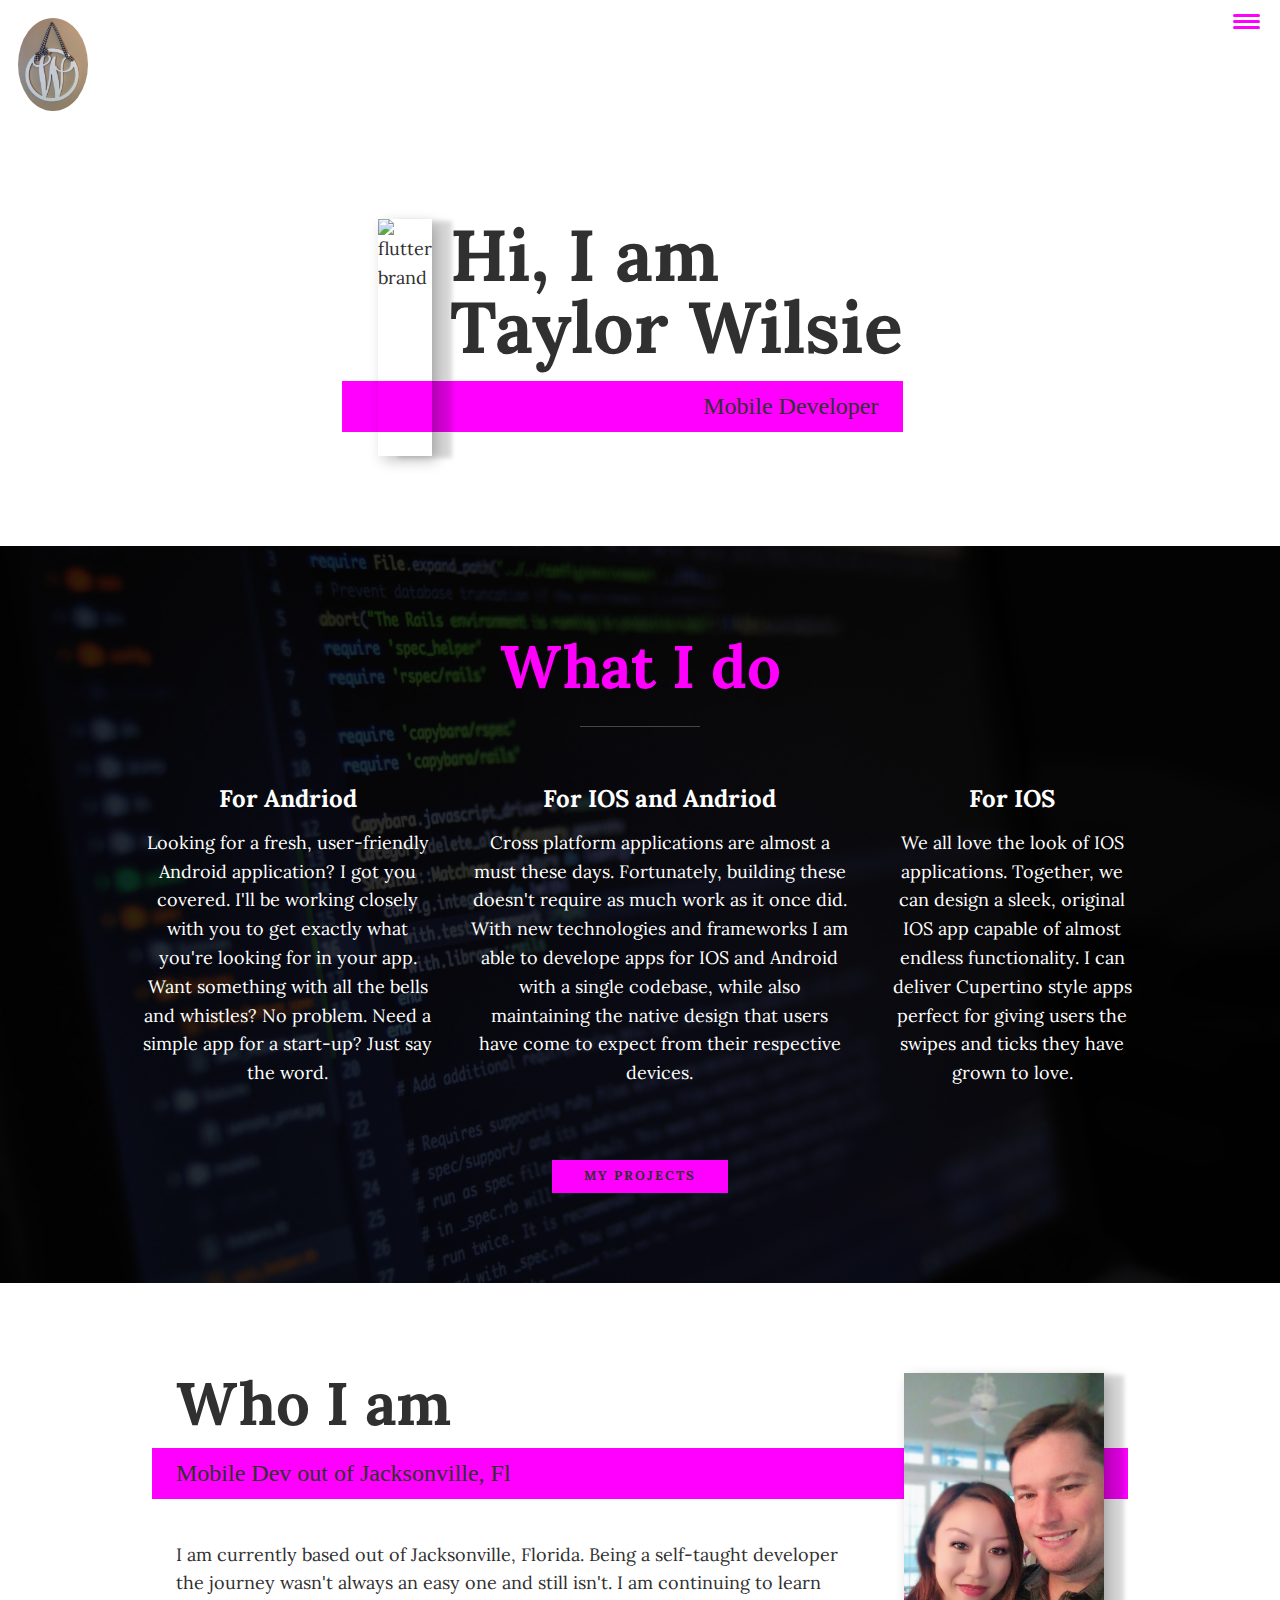
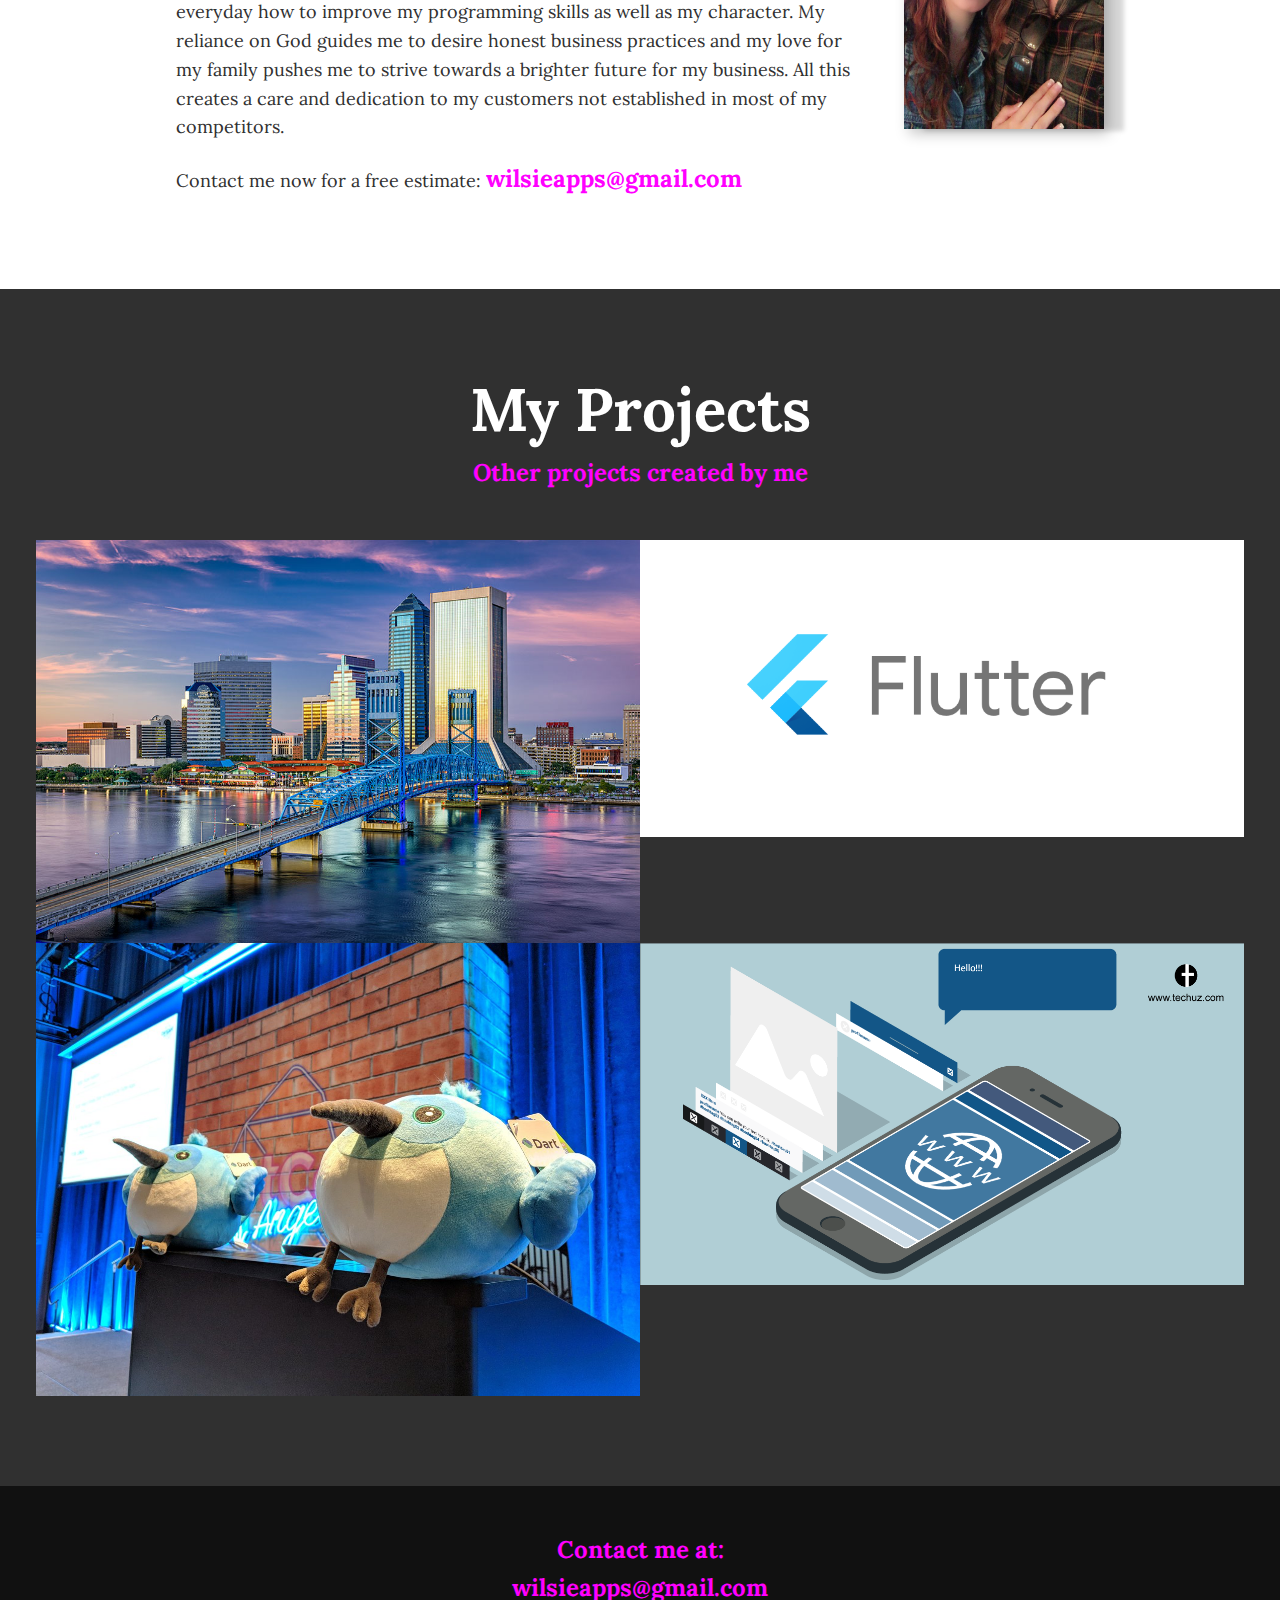
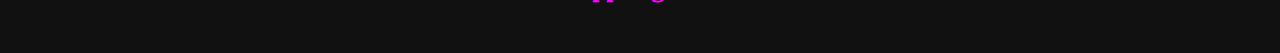
==== index.html @ 124c5223 "first commit" ====
<!DOCTYPE html>
<html lang="en">
<head>
    <meta charset="UTF-8">
    <meta name="viewport" content="width=device-width, initial-scale=1.0">
    <title>Taylor Wilsie Mobile and Web Dev|| Portfolio</title>

    <link rel="stylesheet" 
    href="https://cdnjs.cloudflare.com/ajax/libs/normalize/7.0.0/normalize.min.css">

    <link rel="stylesheet" 
    href="https://cdnjs.cloudflare.com/ajax/libs/font-awesome/5.11.2/css/all.css"
    integrity="sha256-46qynGAkLSFpVbEBog43vgNhfr0j+BmwXdxFgVK/Kvc=" crossorigin="anonymous" /> 

    <link href="https://fonts.googleapis.com/css2?family=Lora:400,700|Roboto-Slab:400,700&display=swap" rel="stylesheet">

    <link rel="stylesheet" href="css/style.css">
</head>
<body>
    <header>
        <div class='logo'>
            <img src="img/logo.jpeg" alt="the W">
        </div>
        <button class='nav-toggle' aria-label='toggle navigation'>
            <span class='hamburger'></span>
        </button>

        <nav class='nav'>
            <ul class='nav__list'>
                <li class='nav_item'><a href="#home" class='nav__link'>Home</a></li>
                <li class='nav_item'><a href="#services" class='nav__link'>My Services</a></li>
                <li class='nav_item'><a href="#about" class='nav__link'>About</a></li>
                <li class='nav_item'><a href="#work" class='nav__link'>Projects</a></li>
            </ul>
        </nav>
    </header>

    <!--Introduction-->
    <section class='intro' id='home'>
        <h1 class='section__title section__title--intro'>
            Hi, I am <strong>Taylor Wilsie</strong>
        </h1>
        <p class='section__subtitle section__subtitle--intro'>Mobile Developer</p>
        <img src="img/dev.jpg" alt="flutter brand" class="intro__img">
    </section>

    <!--My services-->
    <section class='my-services' id='services'>
        <h2 class='section__title section__title--services'>What I do</h2>
        <div class="services">
            <div class="service">
                <h3>For Andriod</h3>
                <p>Looking for a fresh, user-friendly Android application?  I got you covered.  I'll be working closely with you to get exactly what you're looking for in your app.  Want something with all the bells and whistles?  No problem.  Need a simple app for a start-up?  Just say the word.</p>
            </div> <!--close service-->

            <div class="service">
                <h3>For IOS and Andriod</h3>
                <p>Cross platform applications are almost a must these days.  Fortunately, building these doesn't require as much work as it once did.  With new technologies and frameworks I am able to develope apps for IOS and Android with a single codebase, while also maintaining the native design that users have come to expect from their respective devices.</p>
            </div> <!--close service-->

            <div class="service">
                <h3>For IOS</h3>
                <p>We all love the look of IOS applications.  Together, we can design a sleek, original IOS app capable of almost endless functionality.  I can deliver Cupertino style apps perfect for giving users the swipes and ticks they have grown to love.</p>
            </div> <!--close service-->
        </div>

        <a href="#work" class='btn'>My Projects</a>
    </section>

    <!--About-->
    <section class='about-me' id="about">
        <h2 class='section__title section__title--about'>Who I am</h2>
        <p class='section__subtitle section__subtitle--about'>Mobile Dev out of Jacksonville, Fl</p>

        <div class="about-me__body">
            <p>I am currently based out of Jacksonville, Florida.  Being a self-taught developer the journey wasn't always an easy one and still isn't.  I am continuing to learn everyday how to improve my programming skills as well as my character.  My reliance on God guides me to desire honest business practices and my love for my family pushes me to strive towards a brighter future for my business.  All this creates a care and dedication to my customers not established in most of my competitors.</p>
            <a href="mailto:wilsieapps@gmail.com" class='section__contact'>Contact me now for a free estimate: <span>wilsieapps@gmail.com</span></a>
        </div>

        <img src="img/dev2.JPG" alt="applications" class="about-me__img">
    </section>

    <!--Projects-->
    <section class="my-work" id='work'>
        <h2 class="section__title section__title--work">My Projects</h2>
        <p class="section__subtitle section__subtitle--work">Other projects created by me</p>
        <div class="portfolio">
            <!--portfolio item #1-->
        <a href="portfolio-item.html" class='portfolio__item'>
                <img src="img/JacksonvilleFL.jpg" alt="jvill" class="portfolio__img">
        </a>

        <a href="portfolio-item.html" class='portfolio__item'>
                <img src="img/flutter.png" alt="jvill" class="portfolio__img">
        </a>
    
        <a href="portfolio-item.html" class='portfolio__item'>
                <img src="img/dart.jpg" alt="jvill" class="portfolio__img">
        </a>
     
        <a href="portfolio-item.html" class='portfolio__item'>
                <img src="img/webapp.png" alt="jvill" class="portfolio__img">
        </a>
         </div>
    </section>

    <!--Footer-->
    <footer class="footer">
        <a href="mailto:wilsieapps@gmail.com" class='footer-link'>Contact me at: <br>wilsieapps@gmail.com</br></a>
    </footer>

    <script src="js/index.js"></script>

</body>
</html>
---- css/style.css ----
*,
*::before,
*::after {
    box-sizing: border-box;
}

/* Custom properties, update these for your own design */

:root {
    --ff-primary: 'Lora', serif;
    --ff-secondary: 'Roboto Slab', serif;

    --fw-reg: 400;
    --fw-bold: 700;

    --clr-light: #fff;
    --clr-dark: #303030;
    --clr-accent: #FF00FF;

    --fs-h1: 3rem;
    --fs-h2: 2.25rem;
    --fs-h3: 1.25rem;
    --fs-body: 1rem;   

    --bs: 0.25em 0.25em 0.75em rgba(0, 0, 0, .25),
          01.125em 0.125em 0.25em rgba(0, 0, 0, .15);
}

@media (min-width: 800px) {
    :root {
        --fs-h1: 4.5rem;
        --fs-h2: 3.75rem;
        --fs-h3: 1.5rem;
        --fs-body: 1.125rem;
    }
}

/*General Styles*/

html {
    scroll-behavior: smooth;
}

body {
    background: var(--clr-light);
    color: var(--clr-dark);
    margin: 0;
    font-family: var(--ff-primary);
    font-size: var(--fs-body);
    line-height: 1.6;
}

section {
    padding: 5em 2em;
}

img {
    display: block;
    max-width: 100%;
}

strong { font-weight: var(--fw-bold)}

:focus {
    outline: 3px solid var(--clr-accent);
    outline-offset: 3px;
}

/* Buttons */

.btn {
    display: inline-block;
    padding: .5em 2.5em;
    background: var(--clr-accent);
    color: var(--clr-dark);
    text-decoration: none;
    cursor: pointer;
    font-size: .8rem;
    text-transform: uppercase;
    letter-spacing: 2px;
    font-weight: var(--fw-bold);
    transition: transform 200ms ease-in-out;
}

.btn:hover {
    transform: scale(1.2);
}


/* Typography */

h1,
h2,
h3 {
    line-height: 1;
    margin: 0;
}

h1 { font-size: var(--fs-h1)}
h2 { font-size: var(--fs-h2)}
h3 { font-size: var(--fs-h3)}


.section__title {
    margin-bottom: .25em;
}

.section__subtitle--intro {
    font-weight: var(--fw-reg);
}

.section__title--intro strong{
    display: block;
}

.section__subtitle {
    margin: 0;
    font-size: var(--fs-h3);
}

.section__subtitle--intro,
.section__subtitle--about {
    background: var(--clr-accent);
    padding: .25em 1em;
    font-family: var(--ff-secondary);
    margin-bottom: 1em;
}

/* header */

header {
    display: flex;
    justify-content: space-between;
    padding: 1em;
}

.logo {
    max-width: 70px;
    position: relative;
    overflow: hidden;
    border-radius: 50%;
}

.nav  {
    position: fixed;
    background: var(--clr-dark);
    color: var(--clr-light);
    top: 0;
    bottom: 0;
    left: 0;
    right: 0;
    z-index: 100;

    transform: translate(100%);
    transition: transform 250ms cubic-bezier(.5, 0, .5, 1);
}

.nav__list {
    list-style: none;
    display: flex;
    height: 100%;
    flex-direction: column;
    justify-content: space-evenly;
    align-items: center;
    margin: 0;
    padding: 0;
}

.nav__link {
    color: inherit;
    font-weight: var(--fw-bold);
    font-size: var(--fs-h2);
    text-decoration: none;
}

.nav__link:hover {
    color: var(--clr-accent);
}

.nav-toggle {
    padding: .5em;
    background: transparent;
    border: 0;
    cursor: pointer;
    position: absolute;
    right: 1em;
    top: 1em;
    z-index: 1000;
}

.nav-open .nav {
    transform: translateX(0);
}

.nav-open .nav-toggle {
    position: fixed;
}

.nav-open .hamburger {
    transform: rotate(.625turn);
}

.nav-open .hamburger::before {
    transform: rotate(90deg) translateX(-6px);
}


.nav-open .hamburger::after {
    opacity: 0;
}

.hamburger {
    
    display: block;
    position: relative;
}

.hamburger,
.hamburger::before,
.hamburger::after {
    background: var(--clr-accent);
    width: 2em;
    height: 3px;
    border-radius: 1em;
    transition: transform 250ms ease-in-out;
}

.hamburger::before,
.hamburger::after {
    content: '';
    position: absolute;
    left: 0;
    right: 0;
}

.hamburger::before { top: 6px;}
.hamburger::after { bottom: 6px;}



/* Intro section */

.intro {
    position: relative;
}

.intro__img {
    box-shadow: var(--bs);
}

.section__subtitle--intro {
    display: inline-block;
}

@media (min-width: 600px) {
    .intro {
        display: grid;
        width: min-content;
        margin: 0 auto;
        grid-column-gap: 1em;
        grid-template-areas: 
            'img title'
            'img subtitle';
        grid-template-columns: min-content max-content;
    }

    .intro__img {
        grid-area: img;
        max-width: 250px;
        position: relative;
        z-index: 2;
    }

    .section__subtitle--intro{
        align-self: start;
        grid-column: -1 / 1;
        grid-row: 2;
        text-align: right;
        position: relative;
        left: -1.5em;
        width: calc(100% + 1.5em);
    }
}

/*My services section */

.my-services {
    background-color: var(--clr-dark);
    background-image: url(../img/blur-close-up-code-computer-546819.jpg);
    background-size: cover;
    background-blend-mode: multiply;
    color: var(--clr-light);  
    text-align: center;  
}

.section__title--services {
    color: var(--clr-accent);
    position: relative;
}

.section__title--services::after {
    content: '';
    display: block;
    width: 2em;
    height: 1px;
    margin: 0.5em auto 1em;
    background: var(--clr-light);
    opacity: 0.25;
}

.services {
    margin-bottom: 3em;
}

.service {
    max-width: 500px;
    margin: 0 auto;
}

@media (min-width: 800px) {
    .services {
        display: flex;
        max-width: 1000px;
        margin-left: auto;
        margin-right: auto;
    }

    .service + .service {
        margin-left: 2em;
    }

}

.about-me {
    max-width: 1000px;
    margin: 0 auto;
}

.about-me__img {
    box-shadow: var(--bs);
}

.section__contact {
    text-decoration: none;
    color: var(--clr-dark);
}

.section__contact span{
    color: var(--clr-accent);
    font-size: var(--fs-h3);
    font-weight: var(--fw-bold);
}

@media (min-width: 600px) {
    .about-me{
        display: grid;
        grid-template-columns: 1fr 200px;
        grid-template-areas:
            'title img'
            'subtitle img'
            'text img';
        grid-column-gap: 2em;
    }

    .section__title--about {
        grid-area: title;
    }

    .section__subtitle--about {
        grid-column: 1 / -1;
        grid-row: 2;
        position: relative;
        left: -1em;
        width: calc(100% + 2em);
        padding-left: 1em;
        padding-right: calc(200px + 4em);
    }

    .about-me__img {
        grid-area: img;
        position: relative;
        z-index: 2;
    }
}

/* My Work */

.my-work {
    background-color: var(--clr-dark);
    color: var(--clr-light);
    text-align: center;
}

.section__subtitle--work {
    color: var(--clr-accent);
    font-weight: var(--fw-bold);
    margin-bottom: 2em;
}

.portfolio {
    display: grid;
    grid-template-columns: repeat(2, 1fr);
}

.portfolio__item {
    background: var(--clr-dark);
    overflow: hidden;

}

.portfolio__img {
    transition: 
    transform 750ms cubic-bezier(-5, 0, -5, 1),
    opacity 250ms linear;
}

.portfolio__item:focus{
    position: relative;
    z-index: 2;
}

.portfolio__img:hover,
.portfolio__item:focus .portfolio__img {
    transform: scale(1.2);
    opacity: .75;
}

.footer {
    background: #111;
    color: var(--clr-accent);
    text-align: center;
    padding: 2.5em 0;
}

.footer a {
    color: inherit;
    text-decoration: none;
}

.footer-link:hover {
    opacity: .7;
}

.footer-link {
    font-size: var(--fs-h3);
    font-weight: var(--fw-bold);
}

/* Individual portfolio item styles */

.portfolio-item-individual {
    padding:  0 2em 2em;
    max-width: 1000px;
    margin: 0 auto;
}

.portfolio-item-individual p {
    max-width: 700px;
    margin-left: auto;
    margin-right: auto;
}
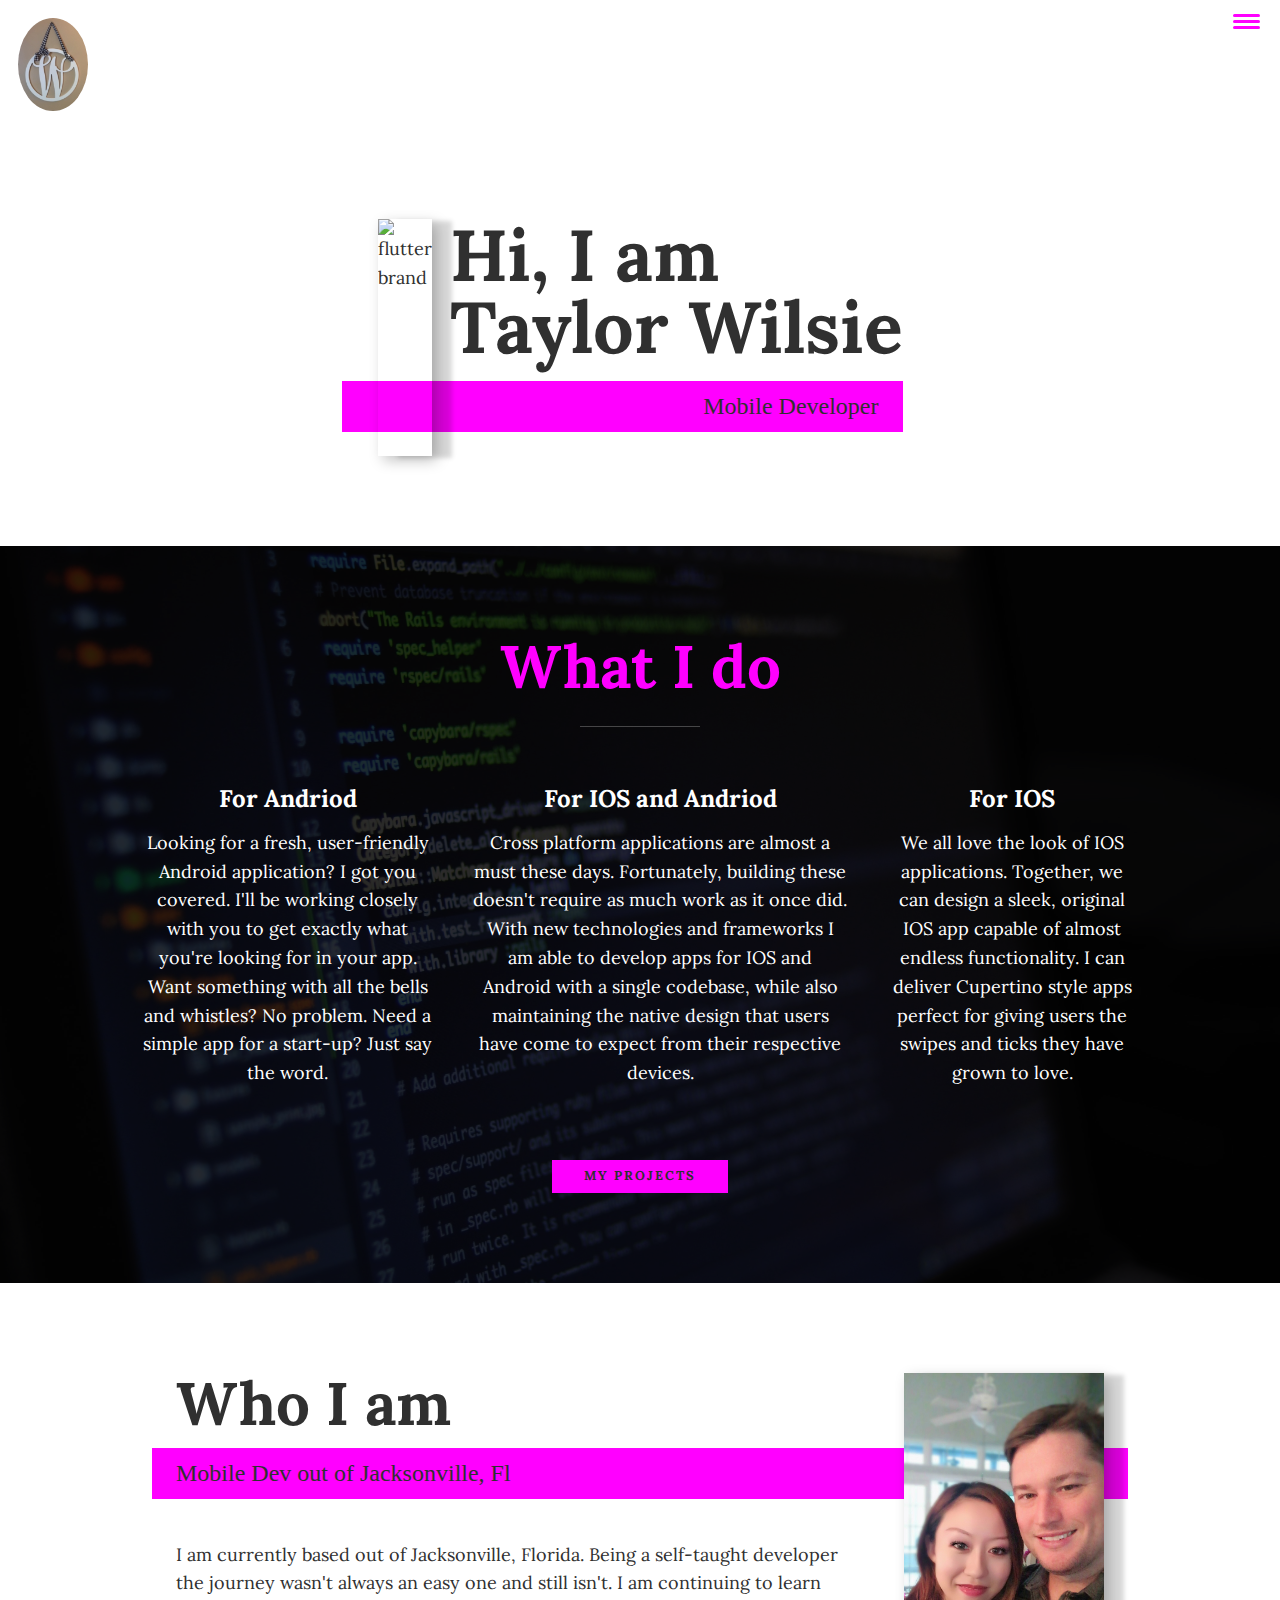
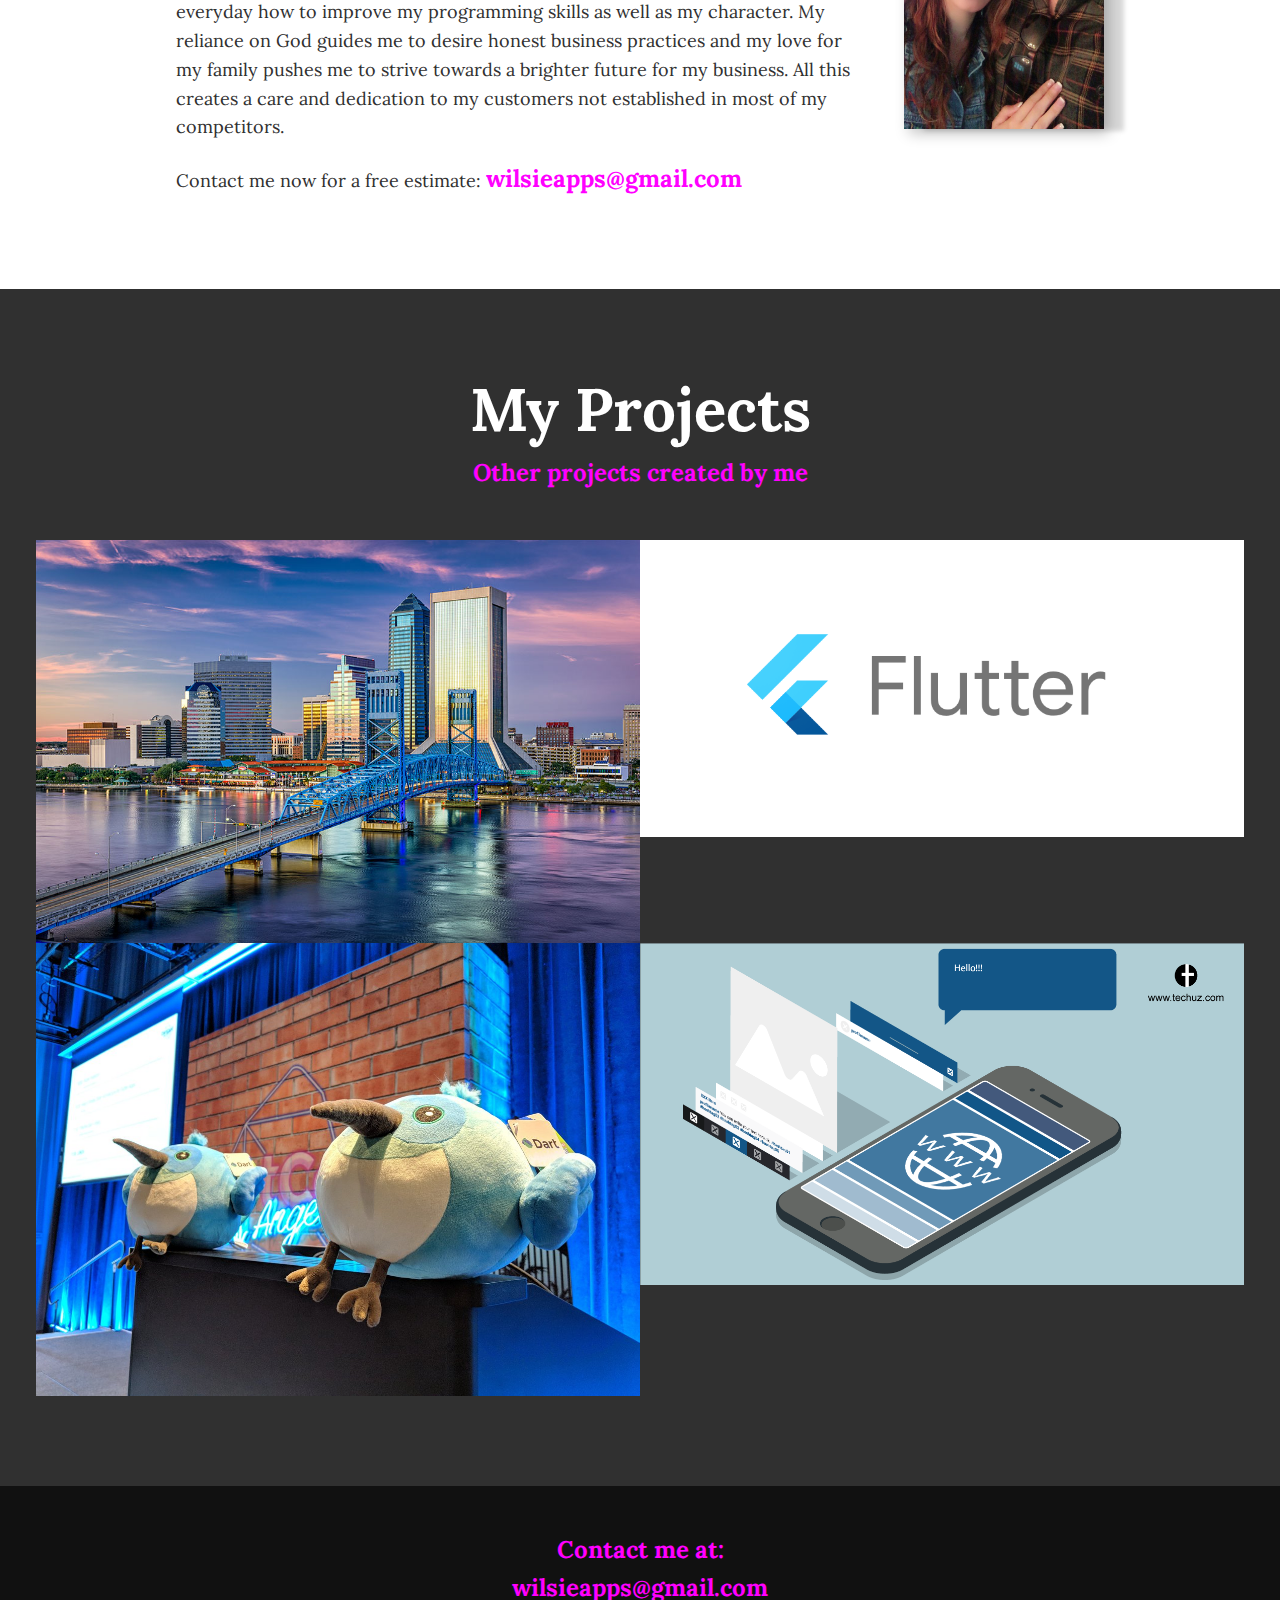
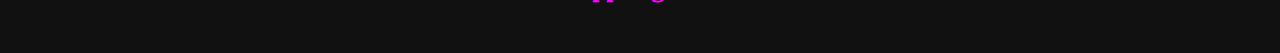
==== commit 53a5dab3: "Update index.html" ====
--- a/index.html
+++ b/index.html
@@ -55,7 +55,7 @@
 
             <div class="service">
                 <h3>For IOS and Andriod</h3>
-                <p>Cross platform applications are almost a must these days.  Fortunately, building these doesn't require as much work as it once did.  With new technologies and frameworks I am able to develope apps for IOS and Android with a single codebase, while also maintaining the native design that users have come to expect from their respective devices.</p>
+                <p>Cross platform applications are almost a must these days.  Fortunately, building these doesn't require as much work as it once did.  With new technologies and frameworks I am able to develop apps for IOS and Android with a single codebase, while also maintaining the native design that users have come to expect from their respective devices.</p>
             </div> <!--close service-->
 
             <div class="service">
@@ -112,4 +112,4 @@
     <script src="js/index.js"></script>
 
 </body>
-</html>+</html>
